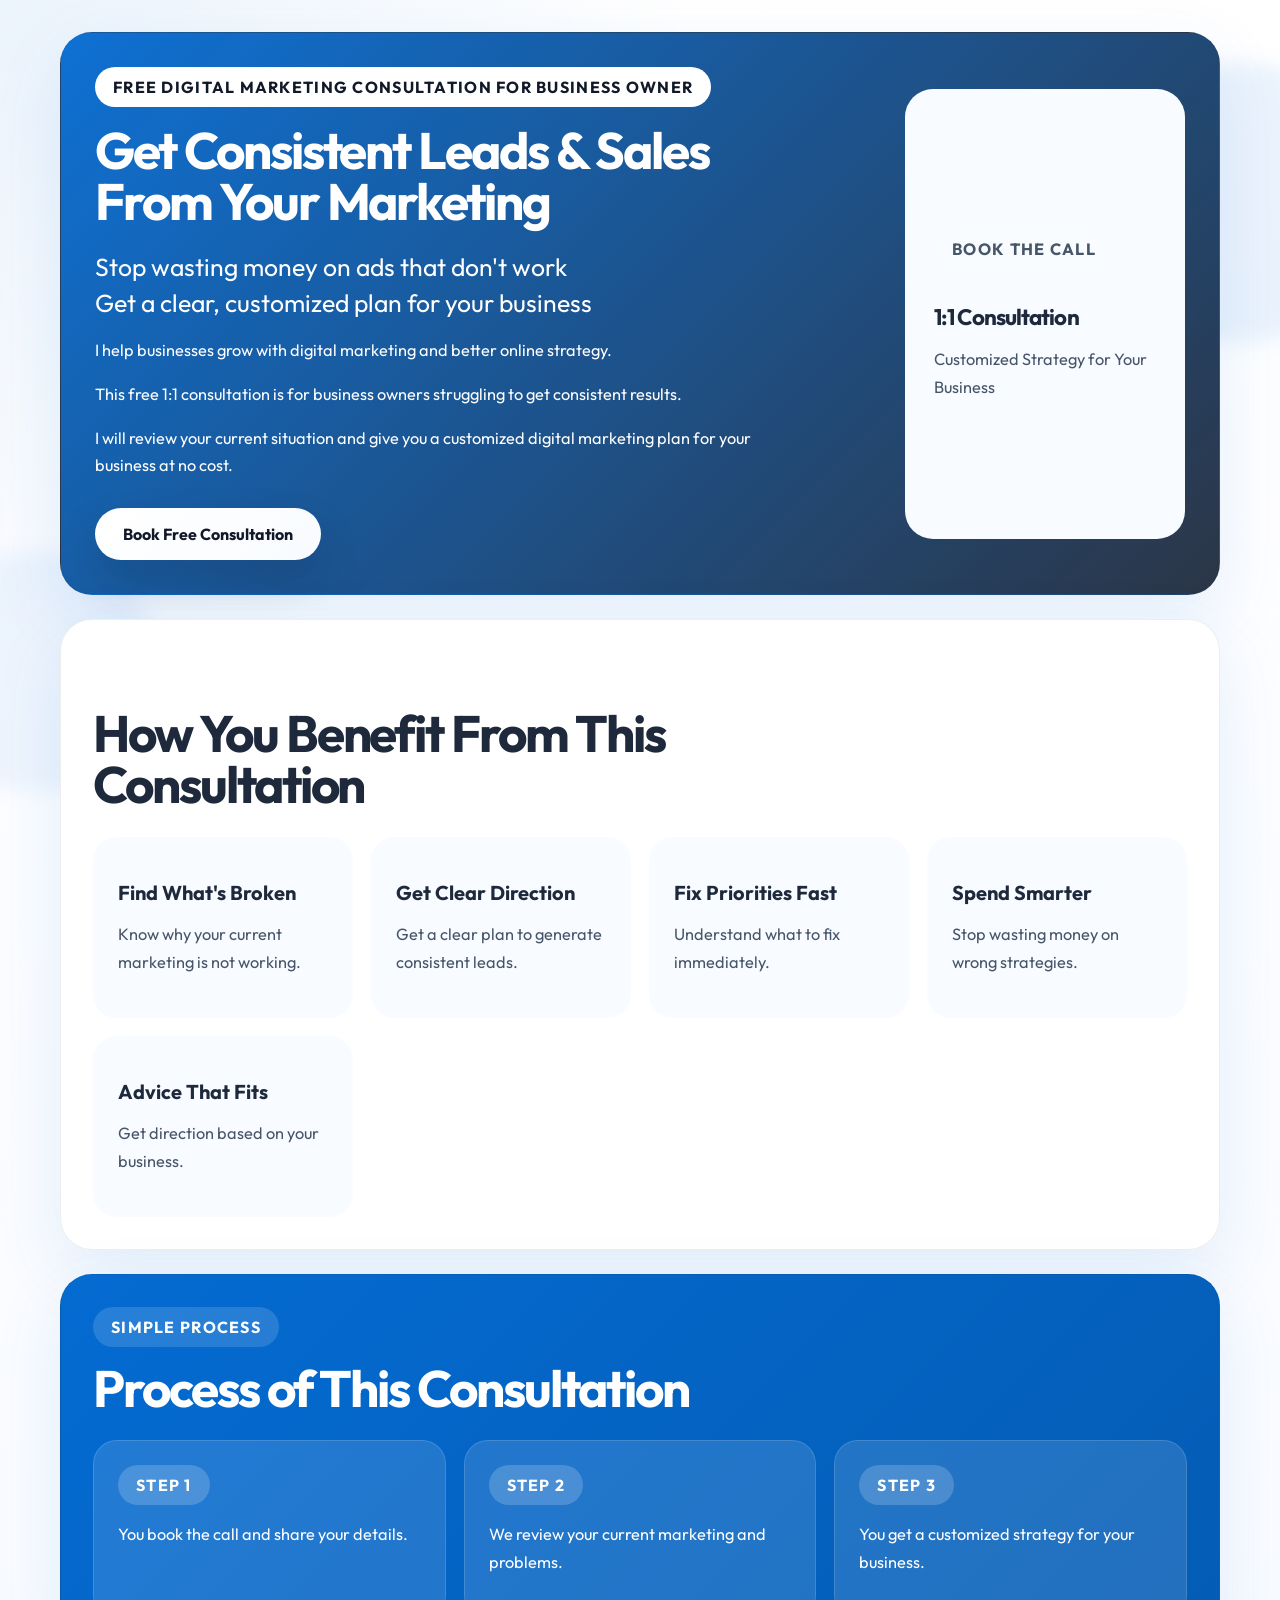
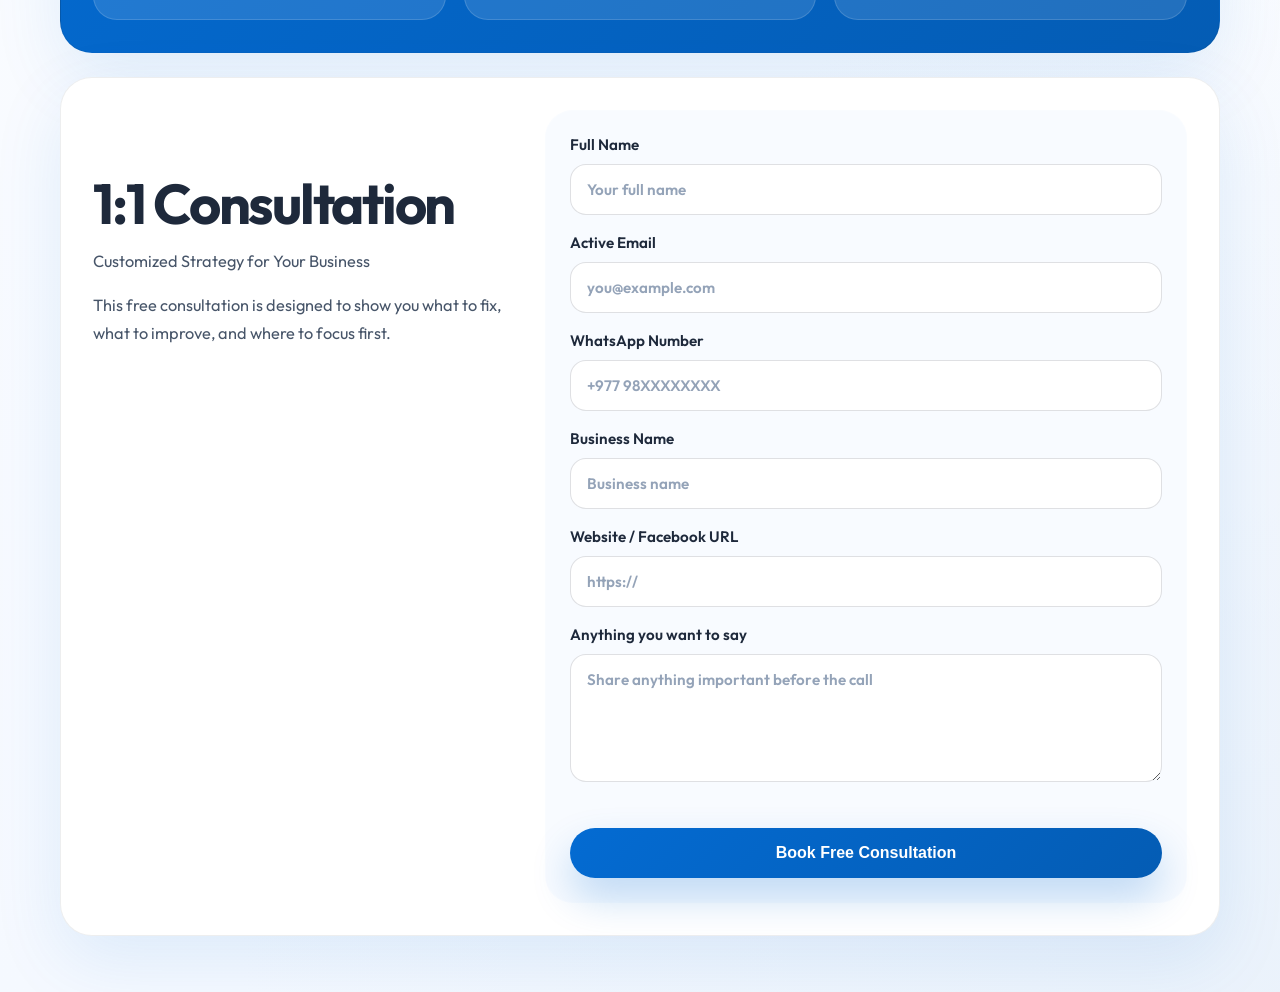
==== index.html @ deb2b53f "Fitst commit" ====
<!DOCTYPE html>
<html lang="en">
<head>
  <meta charset="UTF-8">
  <meta name="viewport" content="width=device-width, initial-scale=1.0">
  <title>Free Marketing Consultation</title>
  <link rel="preconnect" href="https://fonts.googleapis.com">
  <link rel="preconnect" href="https://fonts.gstatic.com" crossorigin>
  <link href="https://fonts.googleapis.com/css2?family=Outfit:wght@300;400;500;600;700;800&display=swap" rel="stylesheet">
  <link rel="stylesheet" href="style.css">
</head>
<body>
  <div class="page-shell">
    <header class="hero">
      <div class="hero-copy">
        <span class="eyebrow">Free Digital Marketing Consultation For Business Owner</span>
        <h1><span>Get Consistent Leads &amp; Sales</span><span>From Your Marketing</span></h1>
        <p class="subheadline">Stop wasting money on ads that don't work<br>Get a clear, customized plan for your business</p>
        <p class="description">I help businesses grow with digital marketing and better online strategy.</p>
        <p class="description">This free 1:1 consultation is for business owners struggling to get consistent results.</p>
        <p class="description">I will review your current situation and give you a customized digital marketing plan for your business at no cost.</p>
        <a class="cta-button" href="#booking">Book Free Consultation</a>
      </div>
      <aside class="hero-card">
        <p class="card-label">Book the Call</p>
        <h2>1:1 Consultation</h2>
        <p>Customized Strategy for Your Business</p>
      </aside>
    </header>

    <main>
      <section class="content-section benefits">
        <div class="section-heading">
          <span class="section-kicker">Why This Helps</span>
          <h2>How You Benefit From This Consultation</h2>
        </div>
        <div class="benefit-grid">
          <article class="benefit-card">
            <h3>Find What's Broken</h3>
            <p>Know why your current marketing is not working.</p>
          </article>
          <article class="benefit-card">
            <h3>Get Clear Direction</h3>
            <p>Get a clear plan to generate consistent leads.</p>
          </article>
          <article class="benefit-card">
            <h3>Fix Priorities Fast</h3>
            <p>Understand what to fix immediately.</p>
          </article>
          <article class="benefit-card">
            <h3>Spend Smarter</h3>
            <p>Stop wasting money on wrong strategies.</p>
          </article>
          <article class="benefit-card">
            <h3>Advice That Fits</h3>
            <p>Get direction based on your business.</p>
          </article>
        </div>
      </section>

      <section class="content-section process">
        <div class="section-heading">
          <span class="section-kicker">Simple Process</span>
          <h2>Process of This Consultation</h2>
        </div>
        <div class="steps">
          <article class="step-card">
            <span class="step-number">Step 1</span>
            <p>You book the call and share your details.</p>
          </article>
          <article class="step-card">
            <span class="step-number">Step 2</span>
            <p>We review your current marketing and problems.</p>
          </article>
          <article class="step-card">
            <span class="step-number">Step 3</span>
            <p>You get a customized strategy for your business.</p>
          </article>
        </div>
      </section>

      <section class="content-section booking-section" id="booking">
        <div class="booking-copy">
          <span class="section-kicker">Book the Call</span>
          <h2>1:1 Consultation</h2>
          <p>Customized Strategy for Your Business</p>
          <p>This free consultation is designed to show you what to fix, what to improve, and where to focus first.</p>
        </div>
        <form class="booking-form">
          <label>
            Full Name
            <input type="text" name="full-name" placeholder="Your full name">
          </label>
          <label>
            Active Email
            <input type="email" name="email" placeholder="you@example.com">
          </label>
          <label>
            WhatsApp Number
            <input type="tel" name="whatsapp" placeholder="+977 98XXXXXXXX">
          </label>
          <label>
            Business Name
            <input type="text" name="business-name" placeholder="Business name">
          </label>
          <label>
            Website / Facebook URL
            <input type="url" name="business-url" placeholder="https://">
          </label>
          <label>
            Anything you want to say
            <textarea name="message" rows="5" placeholder="Share anything important before the call"></textarea>
          </label>
          <button type="submit" class="cta-button form-cta-button">Book Free Consultation</button>
        </form>
      </section>
    </main>
  </div>
</body>
</html>
---- style.css ----
:root {
  --bg: #ffffff;
  --surface: #f8fbff;
  --surface-strong: #ffffff;
  --text: #1e293b;
  --muted: #475569;
  --primary: #046bd2;
  --primary-dark: #045cb4;
  --accent: #1e293b;
  --accent-dark: #111827;
  --line: rgba(30, 41, 59, 0.08);
  --shadow: 0 24px 70px rgba(4, 107, 210, 0.1);
}

* {
  box-sizing: border-box;
}

html {
  scroll-behavior: smooth;
}

body {
  margin: 0;
  font-family: "Outfit", sans-serif;
  color: var(--text);
  background:
    radial-gradient(circle at top left, rgba(4, 107, 210, 0.08), transparent 24%),
    radial-gradient(circle at bottom right, rgba(234, 242, 251, 0.95), transparent 36%),
    linear-gradient(180deg, #ffffff 0%, #f5f9ff 100%);
}

body::before,
body::after {
  content: "";
  position: fixed;
  z-index: -1;
  border-radius: 999px;
  filter: blur(10px);
}

body::before {
  width: 280px;
  height: 280px;
  top: 7%;
  right: -100px;
  background: rgba(4, 107, 210, 0.08);
}

body::after {
  width: 240px;
  height: 240px;
  left: -80px;
  bottom: 12%;
  background: rgba(4, 107, 210, 0.06);
}

.page-shell {
  width: min(1160px, calc(100% - 32px));
  margin: 0 auto;
  padding: 32px 0 56px;
}

.hero,
.content-section {
  border: 1px solid var(--line);
  box-shadow: var(--shadow);
  backdrop-filter: blur(20px);
}

.hero {
  display: grid;
  grid-template-columns: minmax(0, 1.74fr) minmax(280px, 0.5fr);
  gap: 24px;
  padding: 34px;
  border-radius: 32px;
  background: linear-gradient(135deg, rgba(4, 107, 210, 0.96), rgba(30, 41, 59, 0.94));
}

.hero-copy h1,
.section-heading h2,
.hero-card h2,
.booking-copy h2 {
  letter-spacing: -0.04em;
  line-height: 1;
  margin: 0;
}

.eyebrow,
.section-kicker,
.card-label,
.step-number {
  display: inline-flex;
  align-items: center;
  width: fit-content;
  padding: 10px 18px;
  border-radius: 999px;
  background: rgba(255, 255, 255, 0.14);
  color: #ffffff;
  font-size: 1rem;
  font-weight: 700;
  text-transform: uppercase;
  letter-spacing: 0.08em;
}

.eyebrow {
  background: #ffffff;
  color: #111827;
}

.hero-copy {
  padding-right: 16px;
}

.hero-copy h1 {
  margin-top: 18px;
  max-width: none;
  font-size: clamp(2.05rem, 4vw, 3.5rem);
  color: #ffffff;
  line-height: 1;
}

.hero-copy h1 span {
  display: block;
  white-space: nowrap;
}

.subheadline {
  margin: 22px 0 0;
  font-size: clamp(1.1rem, 2.5vw, 1.55rem);
  line-height: 1.45;
  color: #ffffff;
}

.description,
.hero-card p,
.booking-copy p,
.benefit-card p,
.step-card p {
  font-size: 1.02rem;
  line-height: 1.7;
  color: var(--muted);
}

.description {
  max-width: 62ch;
  margin: 16px 0 0;
  color: #ffffff;
}

.cta-button {
  display: inline-flex;
  justify-content: center;
  align-items: center;
  gap: 10px;
  margin-top: 28px;
  padding: 16px 28px;
  border: 0;
  border-radius: 999px;
  background: linear-gradient(135deg, #ffffff, #f8fbff);
  color: #111827;
  font-size: 1rem;
  font-weight: 700;
  text-decoration: none;
  cursor: pointer;
  transition: transform 180ms ease, box-shadow 180ms ease;
  box-shadow: 0 20px 40px rgba(17, 24, 39, 0.18);
}

.cta-button:hover,
.cta-button:focus-visible {
  transform: translateY(-2px);
  box-shadow: 0 26px 44px rgba(17, 24, 39, 0.24);
}

.form-cta-button {
  background: linear-gradient(135deg, #046bd2, #045cb4);
  color: #ffffff;
  box-shadow: 0 20px 40px rgba(4, 107, 210, 0.24);
}

.form-cta-button:hover,
.form-cta-button:focus-visible {
  box-shadow: 0 26px 44px rgba(4, 107, 210, 0.3);
}

.hero-card,
.benefit-card,
.step-card,
.booking-form {
  background: var(--surface);
  border: 1px solid rgba(255, 255, 255, 0.18);
}

.hero-card {
  align-self: center;
  display: flex;
  flex-direction: column;
  justify-content: center;
  padding: 30px 28px;
  border-radius: 28px;
  width: 100%;
  max-width: 440px;
  min-height: 450px;
  justify-self: end;
  overflow: hidden;
}

.hero-card h2 {
  margin-top: 16px;
  font-size: clamp(1.3rem, 1.75vw, 1.8rem);
  line-height: 1.05;
  white-space: nowrap;
}

.hero-card .card-label,
.hero-card p {
  text-align: left;
}

.content-section {
  margin-top: 24px;
  padding: 32px;
  border-radius: 32px;
  background: #ffffff;
}

.process {
  background: linear-gradient(135deg, #046bd2, #045cb4);
}

.process .section-heading h2,
.process .step-card p {
  color: #ffffff;
}

.process .step-card {
  background: rgba(255, 255, 255, 0.12);
  border: 1px solid rgba(255, 255, 255, 0.14);
}

.process .step-number {
  background: rgba(255, 255, 255, 0.18);
  color: #ffffff;
}

.section-heading {
  max-width: 700px;
}

.section-heading h2 {
  margin-top: 16px;
  font-size: clamp(2rem, 4vw, 3.25rem);
}

.benefit-grid,
.steps {
  display: grid;
  gap: 18px;
  margin-top: 26px;
}

.benefit-grid {
  grid-template-columns: repeat(auto-fit, minmax(220px, 1fr));
}

.steps {
  grid-template-columns: repeat(auto-fit, minmax(220px, 1fr));
}

.benefit-card,
.step-card {
  min-height: 180px;
  padding: 24px;
  border-radius: 24px;
}

.benefit-card h3 {
  margin: 18px 0 12px;
  font-size: 1.25rem;
}

.booking-section {
  display: grid;
  grid-template-columns: minmax(0, 0.8fr) minmax(0, 1.2fr);
  gap: 24px;
  align-items: start;
}

.booking-copy {
  padding-top: 10px;
}

.booking-copy h2 {
  margin-top: 16px;
  font-size: clamp(2.2rem, 5vw, 3.5rem);
}

.booking-form {
  display: grid;
  gap: 18px;
  padding: 24px;
  border-radius: 28px;
}

.booking-form label {
  display: grid;
  gap: 10px;
  font-size: 0.95rem;
  font-weight: 600;
  color: var(--text);
}

.booking-form input,
.booking-form textarea {
  width: 100%;
  padding: 15px 16px;
  border: 1px solid rgba(30, 41, 59, 0.14);
  border-radius: 16px;
  background: var(--surface-strong);
  color: var(--text);
  font: inherit;
}

.booking-form input::placeholder,
.booking-form textarea::placeholder {
  color: #94a3b8;
}

.booking-form input:focus,
.booking-form textarea:focus {
  outline: 2px solid rgba(4, 107, 210, 0.22);
  border-color: rgba(4, 107, 210, 0.42);
}

.booking-form textarea {
  resize: vertical;
  min-height: 128px;
}

@media (max-width: 860px) {
  .hero,
  .booking-section {
    grid-template-columns: 1fr;
  }

  .hero-copy {
    padding-right: 0;
  }

  .hero-card {
    max-width: none;
    min-height: 0;
  }
}

@media (max-width: 640px) {
  .page-shell {
    width: min(100% - 20px, 1160px);
    padding-top: 18px;
    padding-bottom: 36px;
  }

  .hero,
  .content-section {
    padding: 22px;
    border-radius: 24px;
  }

  .hero-copy h1 {
    font-size: 2.5rem;
  }

  .hero-copy h1 span {
    white-space: normal;
  }

  .cta-button {
    width: 100%;
  }
}
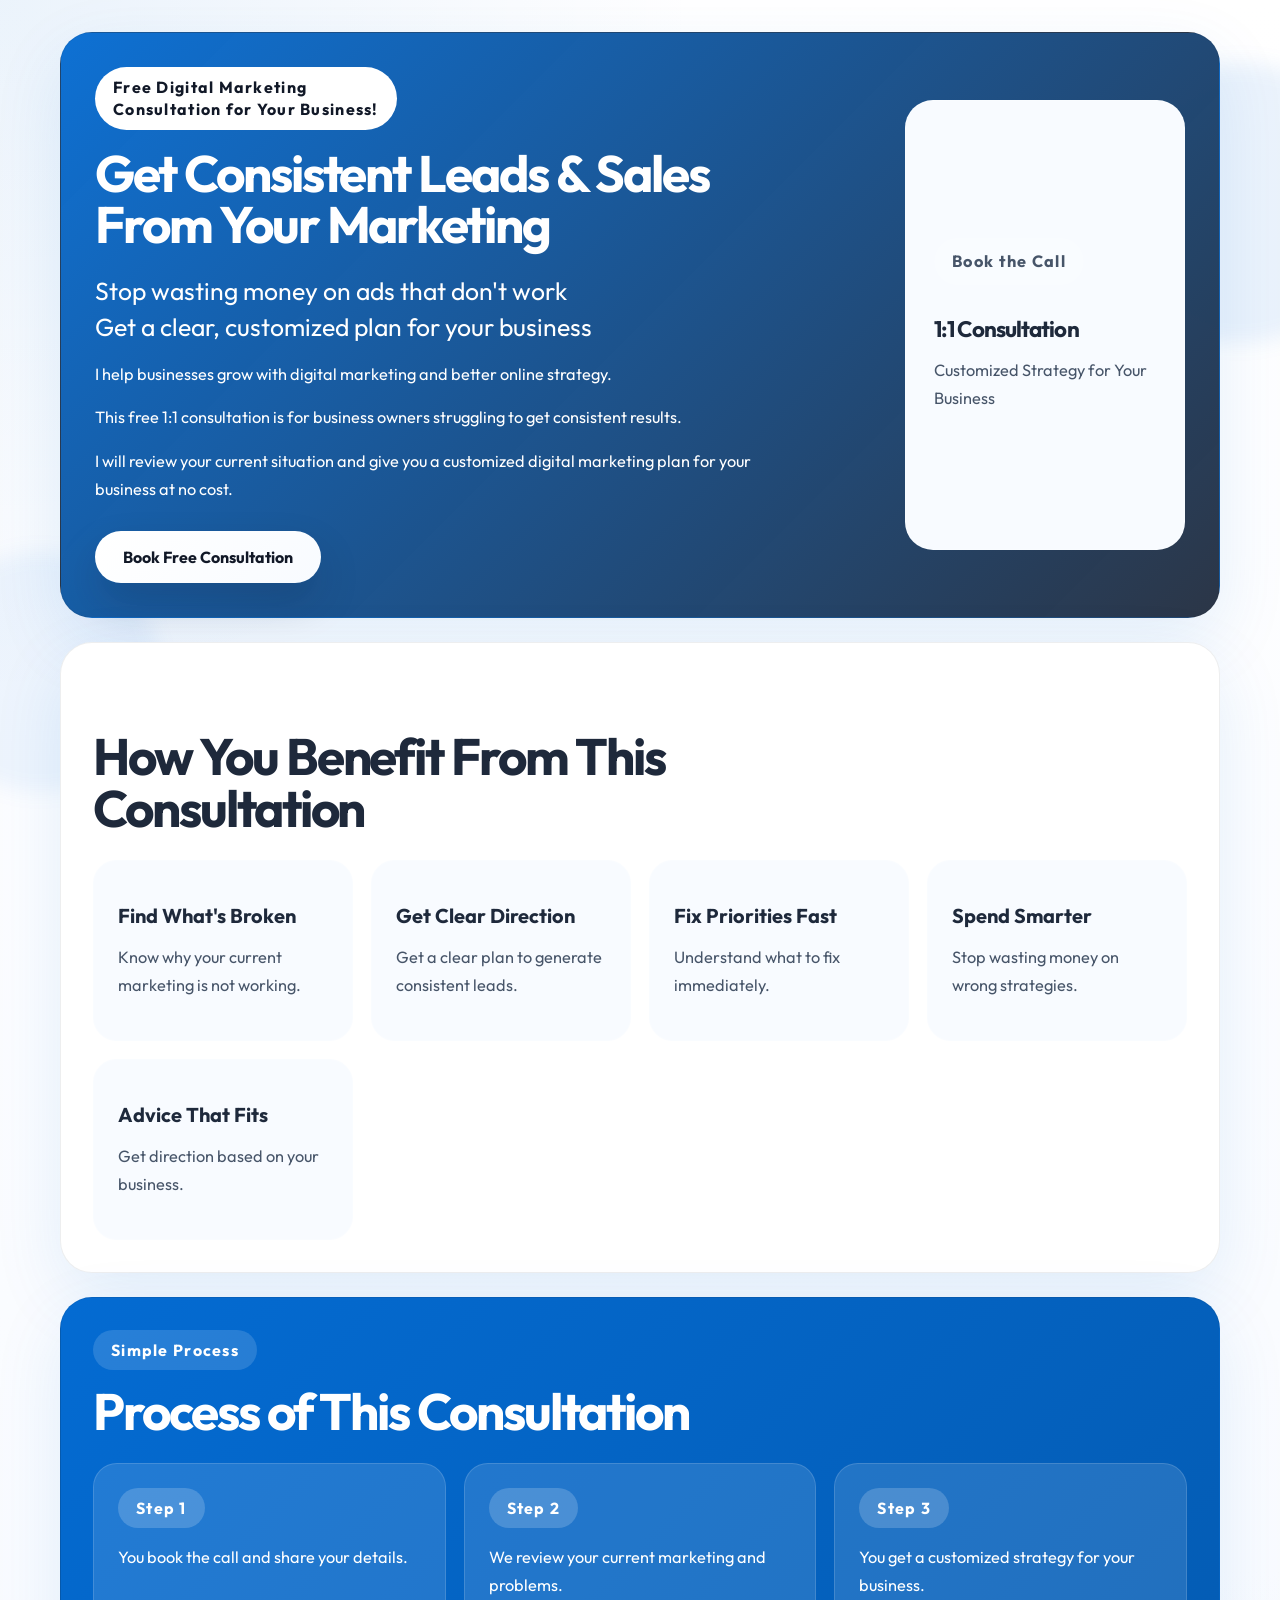
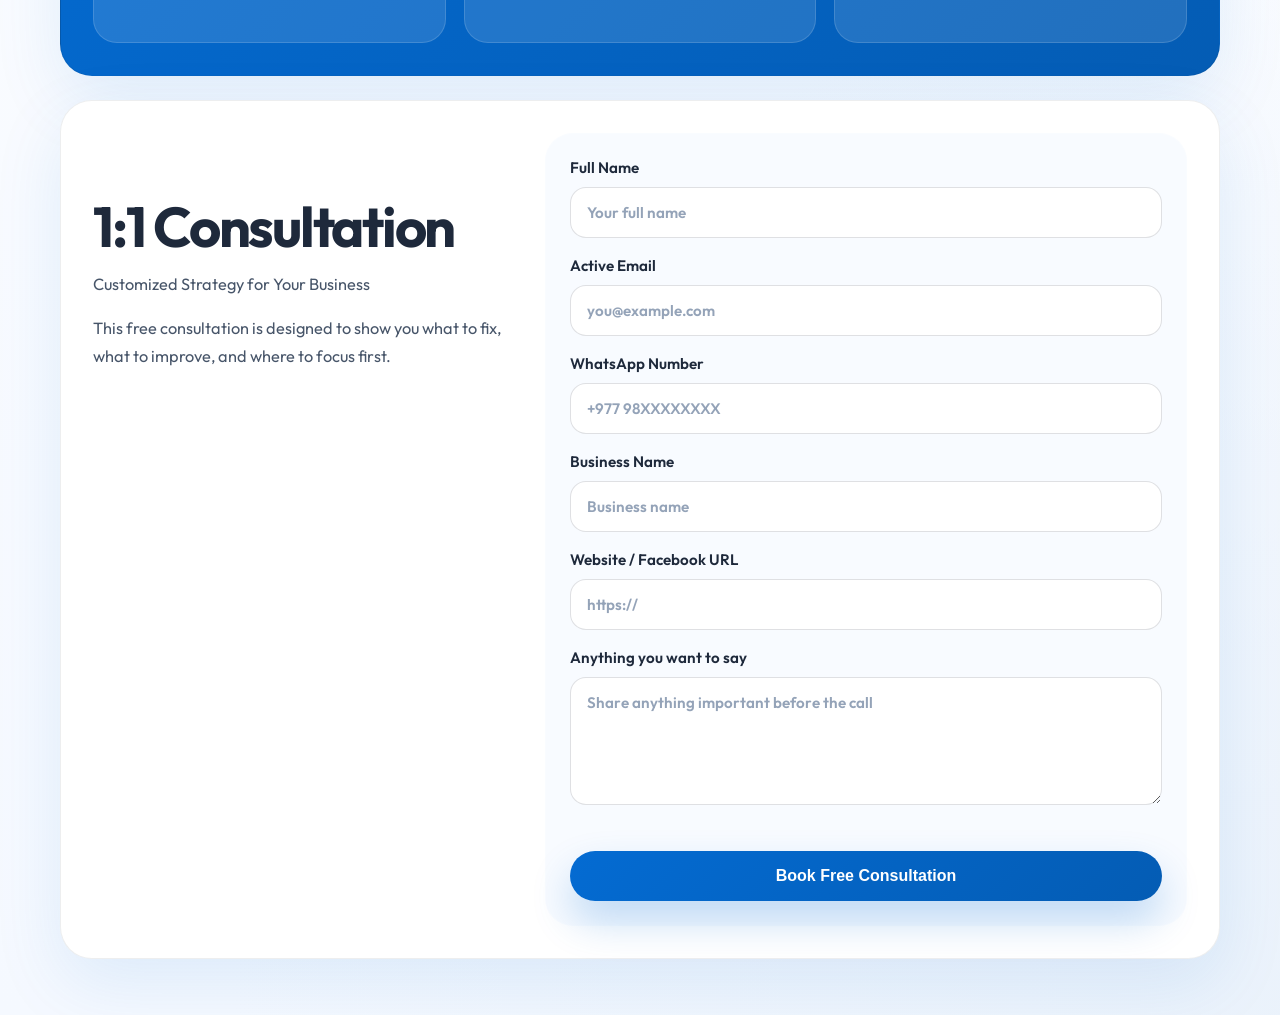
==== commit c3750c17: "update" ====
--- a/index.html
+++ b/index.html
@@ -13,7 +13,7 @@
   <div class="page-shell">
     <header class="hero">
       <div class="hero-copy">
-        <span class="eyebrow">Free Digital Marketing Consultation For Business Owner</span>
+        <span class="eyebrow">Free Digital Marketing<br>Consultation for Your Business!</span>
         <h1><span>Get Consistent Leads &amp; Sales</span><span>From Your Marketing</span></h1>
         <p class="subheadline">Stop wasting money on ads that don't work<br>Get a clear, customized plan for your business</p>
         <p class="description">I help businesses grow with digital marketing and better online strategy.</p>
--- a/style.css
+++ b/style.css
@@ -99,13 +99,14 @@
   color: #ffffff;
   font-size: 1rem;
   font-weight: 700;
-  text-transform: uppercase;
   letter-spacing: 0.08em;
 }
 
 .eyebrow {
+  display: inline-block;
   background: #ffffff;
   color: #111827;
+  line-height: 1.35;
 }
 
 .hero-copy {
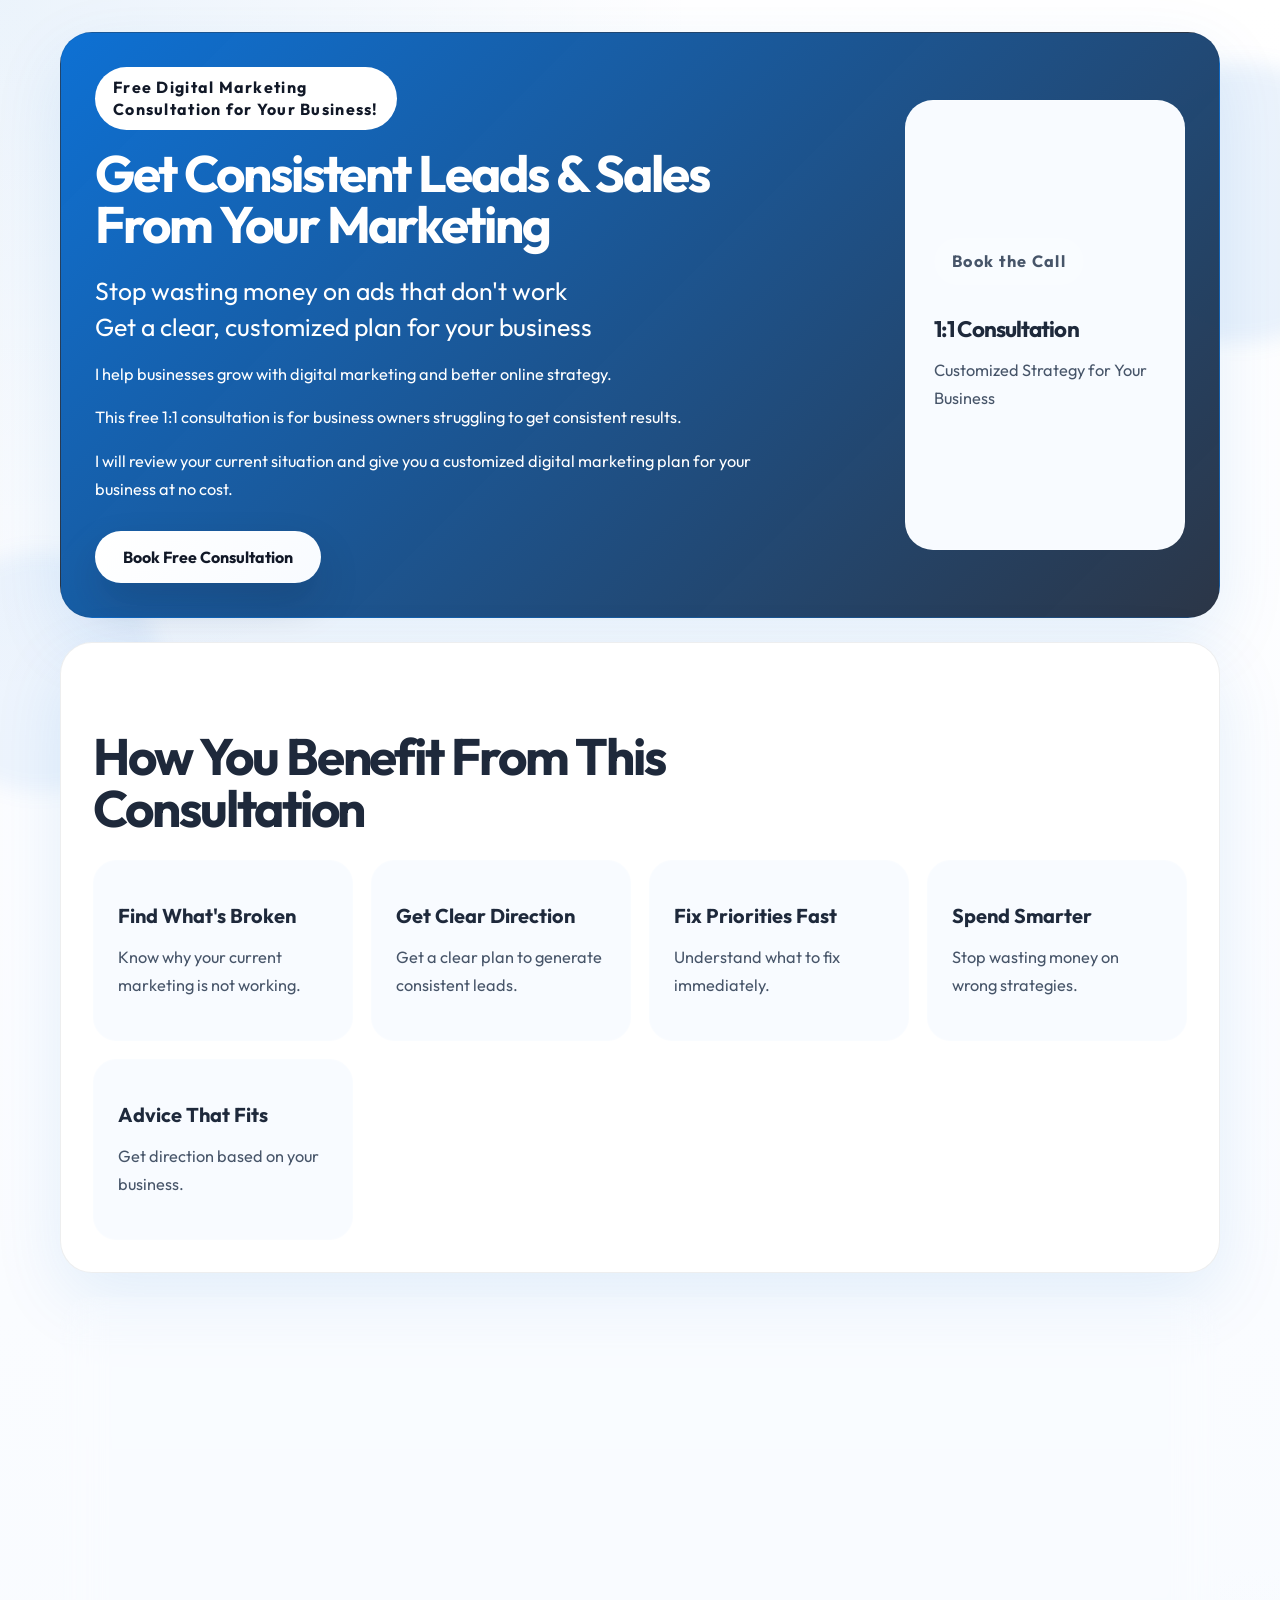
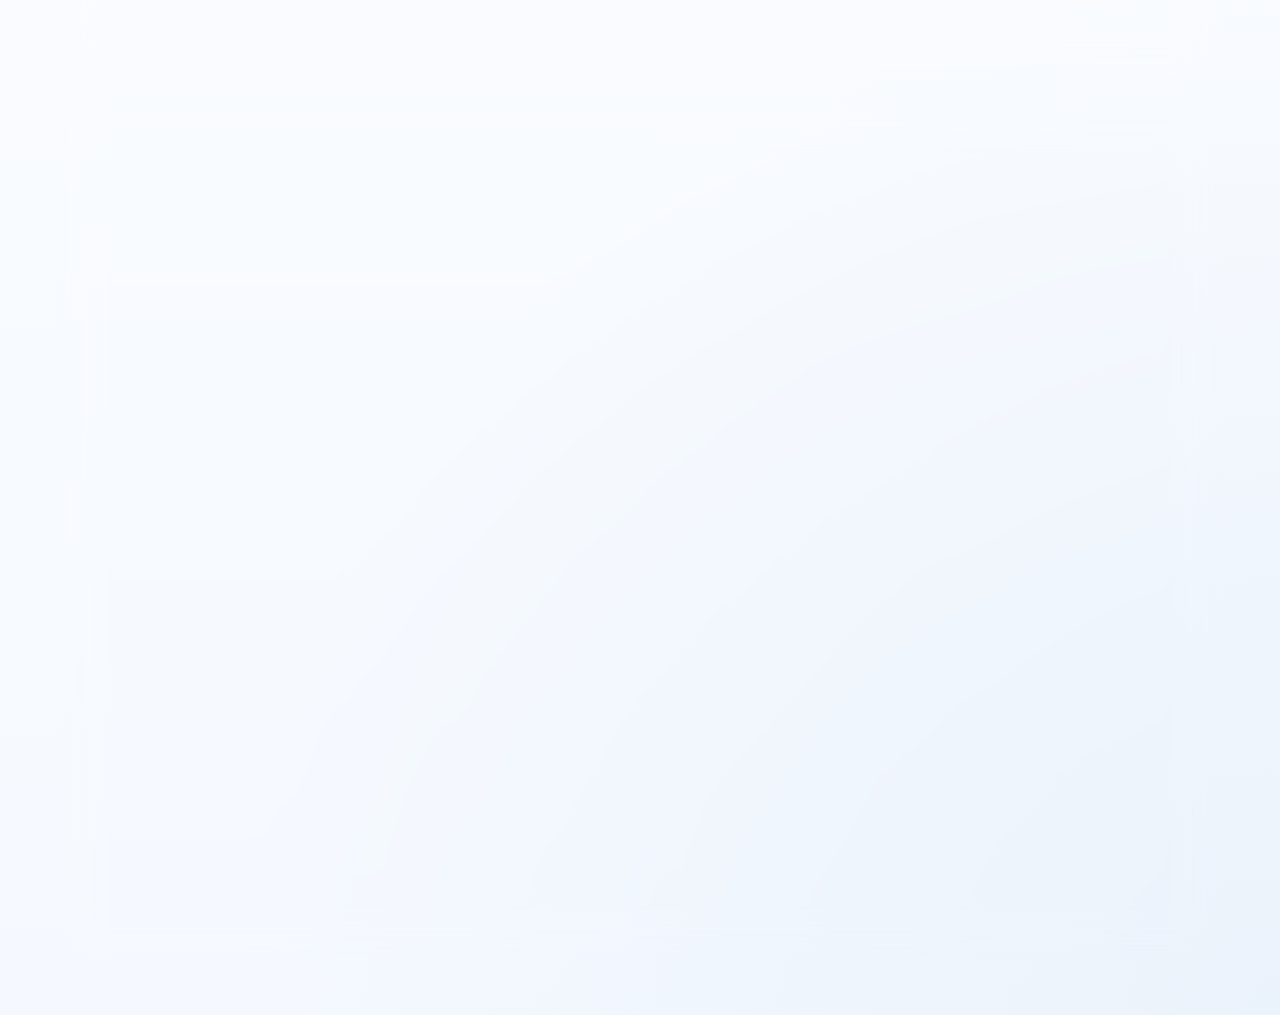
==== commit ca8d2c13: "Add Meta Pixel tracking" ====
--- a/index.html
+++ b/index.html
@@ -4,12 +4,27 @@
   <meta charset="UTF-8">
   <meta name="viewport" content="width=device-width, initial-scale=1.0">
   <title>Free Marketing Consultation</title>
+  <script>
+    !function(f,b,e,v,n,t,s)
+    {if(f.fbq)return;n=f.fbq=function(){n.callMethod?
+    n.callMethod.apply(n,arguments):n.queue.push(arguments)};
+    if(!f._fbq)f._fbq=n;n.push=n;n.loaded=!0;n.version='2.0';
+    n.queue=[];t=b.createElement(e);t.async=!0;
+    t.src=v;s=b.getElementsByTagName(e)[0];
+    s.parentNode.insertBefore(t,s)}(window, document,'script',
+    'https://connect.facebook.net/en_US/fbevents.js');
+    fbq('init', '1495916158739121');
+    fbq('track', 'PageView');
+  </script>
   <link rel="preconnect" href="https://fonts.googleapis.com">
   <link rel="preconnect" href="https://fonts.gstatic.com" crossorigin>
   <link href="https://fonts.googleapis.com/css2?family=Outfit:wght@300;400;500;600;700;800&display=swap" rel="stylesheet">
   <link rel="stylesheet" href="style.css">
 </head>
 <body>
+  <noscript><img height="1" width="1" style="display:none"
+  src="https://www.facebook.com/tr?id=1495916158739121&ev=PageView&noscript=1"
+  alt=""></noscript>
   <div class="page-shell">
     <header class="hero">
       <div class="hero-copy">
@@ -86,22 +101,22 @@
           <p>Customized Strategy for Your Business</p>
           <p>This free consultation is designed to show you what to fix, what to improve, and where to focus first.</p>
         </div>
-        <form class="booking-form">
+        <form class="booking-form" action="thank-you.html" method="get">
           <label>
             Full Name
-            <input type="text" name="full-name" placeholder="Your full name">
+            <input type="text" name="full-name" placeholder="Your full name" required>
           </label>
           <label>
             Active Email
-            <input type="email" name="email" placeholder="you@example.com">
+            <input type="email" name="email" placeholder="you@example.com" required>
           </label>
           <label>
             WhatsApp Number
-            <input type="tel" name="whatsapp" placeholder="+977 98XXXXXXXX">
+            <input type="tel" name="whatsapp" placeholder="+977 98XXXXXXXX" required>
           </label>
           <label>
             Business Name
-            <input type="text" name="business-name" placeholder="Business name">
+            <input type="text" name="business-name" placeholder="Business name" required>
           </label>
           <label>
             Website / Facebook URL
